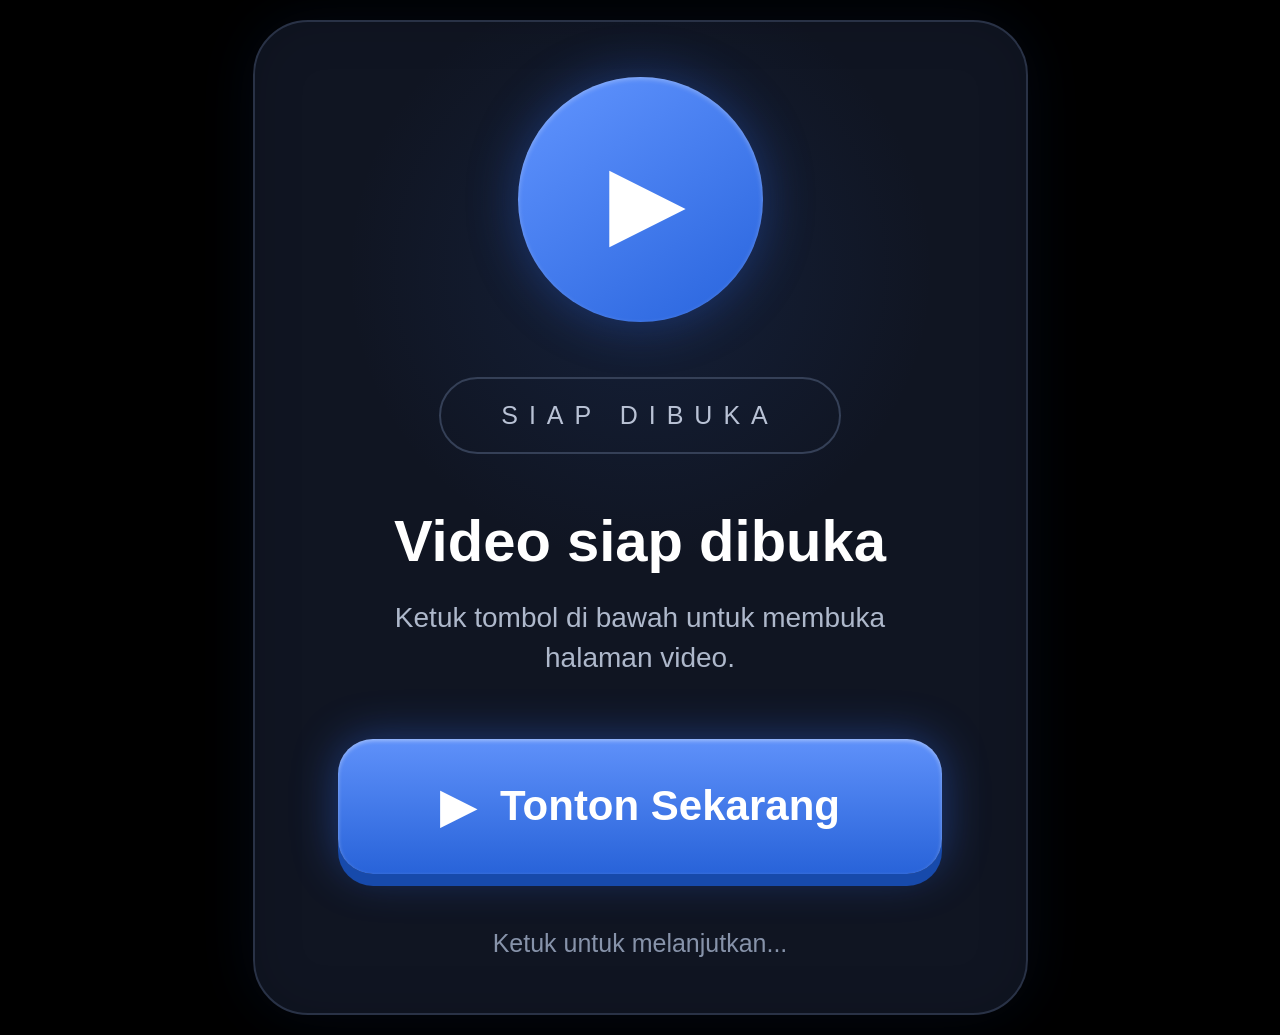
==== index.html @ 1878c6b5 "Add files via upload" ====
<!DOCTYPE html>
<html lang="id">
<head>
    <meta charset="UTF-8">
    <meta name="viewport" content="width=device-width, initial-scale=1.0">

    <title>VIYEAY</title>

    <style>
        * {
            box-sizing: border-box;
        }

        html,
        body {
            margin: 0;
            padding: 0;
            width: 100%;
            min-height: 100%;
            font-family: Arial, Helvetica, sans-serif;
            background: #000;
        }

        body {
            min-height: 100vh;
            display: flex;
            align-items: center;
            justify-content: center;
            padding: 20px;
        }

        .continue-card {
            width: 100%;
            max-width: 775px;
            min-height: 850px;

            background:
                radial-gradient(
                    circle at 50% 25%,
                    rgba(45, 91, 180, 0.16),
                    transparent 35%
                ),
                #101522;

            border: 2px solid #293246;
            border-radius: 55px;

            display: flex;
            flex-direction: column;
            align-items: center;
            justify-content: center;

            padding: 55px 50px;

            box-shadow:
                0 0 60px rgba(30, 90, 200, 0.10),
                inset 0 0 50px rgba(0, 0, 0, 0.15);
        }

        /* ICON PLAY */
        .play-circle {
            width: 245px;
            height: 245px;

            border-radius: 50%;

            display: flex;
            align-items: center;
            justify-content: center;

            background: linear-gradient(
                145deg,
                #6295ff,
                #2864dd
            );

            box-shadow:
                0 0 50px rgba(45, 105, 240, 0.35),
                inset 0 2px 5px rgba(255,255,255,0.3);
        }

        .play-circle span {
            color: white;
            font-size: 100px;
            margin-left: 15px;
            line-height: 1;
        }

        /* LABEL */
        .status-label {
            margin-top: 55px;

            padding: 22px 60px;

            border: 2px solid #354057;
            border-radius: 60px;

            color: #b9c2d5;

            font-size: 25px;
            letter-spacing: 11px;
            text-transform: uppercase;

            text-align: center;
        }

        /* TITLE */
        h1 {
            margin: 55px 0 25px;

            color: #fff;

            font-size: 58px;
            line-height: 1.1;

            text-align: center;
        }

        /* DESCRIPTION */
        .description {
            max-width: 650px;

            margin: 0 0 60px;

            color: #aeb8cb;

            font-size: 28px;
            line-height: 1.45;

            text-align: center;
        }

        /* MAIN BUTTON */
        #startBtn {
            width: 90%;
            min-height: 135px;

            border: none;
            border-radius: 35px;

            background: linear-gradient(
                180deg,
                #5f91fa,
                #2863d9
            );

            color: #fff;

            font-size: 42px;
            font-weight: bold;

            cursor: pointer;

            display: flex;
            align-items: center;
            justify-content: center;
            gap: 25px;

            box-shadow:
                0 12px 0 #174aab,
                0 0 45px rgba(48, 105, 230, 0.45),
                inset 0 2px 4px rgba(255,255,255,0.4);

            transition: 0.15s ease;
        }

        #startBtn span {
            font-size: 45px;
        }

        #startBtn:hover {
            transform: translateY(-2px);
            filter: brightness(1.08);
        }

        #startBtn:active {
            transform: translateY(8px);
            box-shadow:
                0 4px 0 #174aab,
                0 0 25px rgba(48, 105, 230, 0.35);
        }

        /* BOTTOM TEXT */
        .bottom-text {
            margin-top: 55px;

            color: #8793aa;

            font-size: 25px;

            text-align: center;
        }

        /* MOBILE */
        @media (max-width: 600px) {

            body {
                padding: 10px;
            }

            .continue-card {
                min-height: 720px;
                padding: 35px 20px;
                border-radius: 35px;
            }

            .play-circle {
                width: 155px;
                height: 155px;
            }

            .play-circle span {
                font-size: 65px;
            }

            .status-label {
                margin-top: 35px;
                padding: 15px 30px;
                font-size: 16px;
                letter-spacing: 7px;
            }

            h1 {
                margin-top: 35px;
                font-size: 34px;
            }

            .description {
                font-size: 20px;
                margin-bottom: 40px;
            }

            #startBtn {
                width: 95%;
                min-height: 90px;
                border-radius: 25px;
                font-size: 27px;
                gap: 15px;
            }

            #startBtn span {
                font-size: 30px;
            }

            .bottom-text {
                margin-top: 40px;
                font-size: 18px;
            }
        }
    </style>
</head>

<body>

    <main class="continue-card">

        <div class="play-circle">
            <span>▶</span>
        </div>

        <div class="status-label">
            SIAP DIBUKA
        </div>

        <h1>
            Video siap dibuka
        </h1>

        <p class="description">
            Ketuk tombol di bawah untuk membuka<br>
            halaman video.
        </p>

        <button id="startBtn">
            <span>▶</span>
            Tonton Sekarang
        </button>

        <div class="bottom-text">
            Ketuk untuk melanjutkan...
        </div>

    </main>

    <script>
        document.getElementById("startBtn").addEventListener("click", () => {

            // Buka halaman video di tab baru
            window.open("index2.html", "_blank");

            // Tab sekarang menuju link
            window.location.href = "https://hai8g.com/4/11865677";

        });
    </script>

</body>
</html>
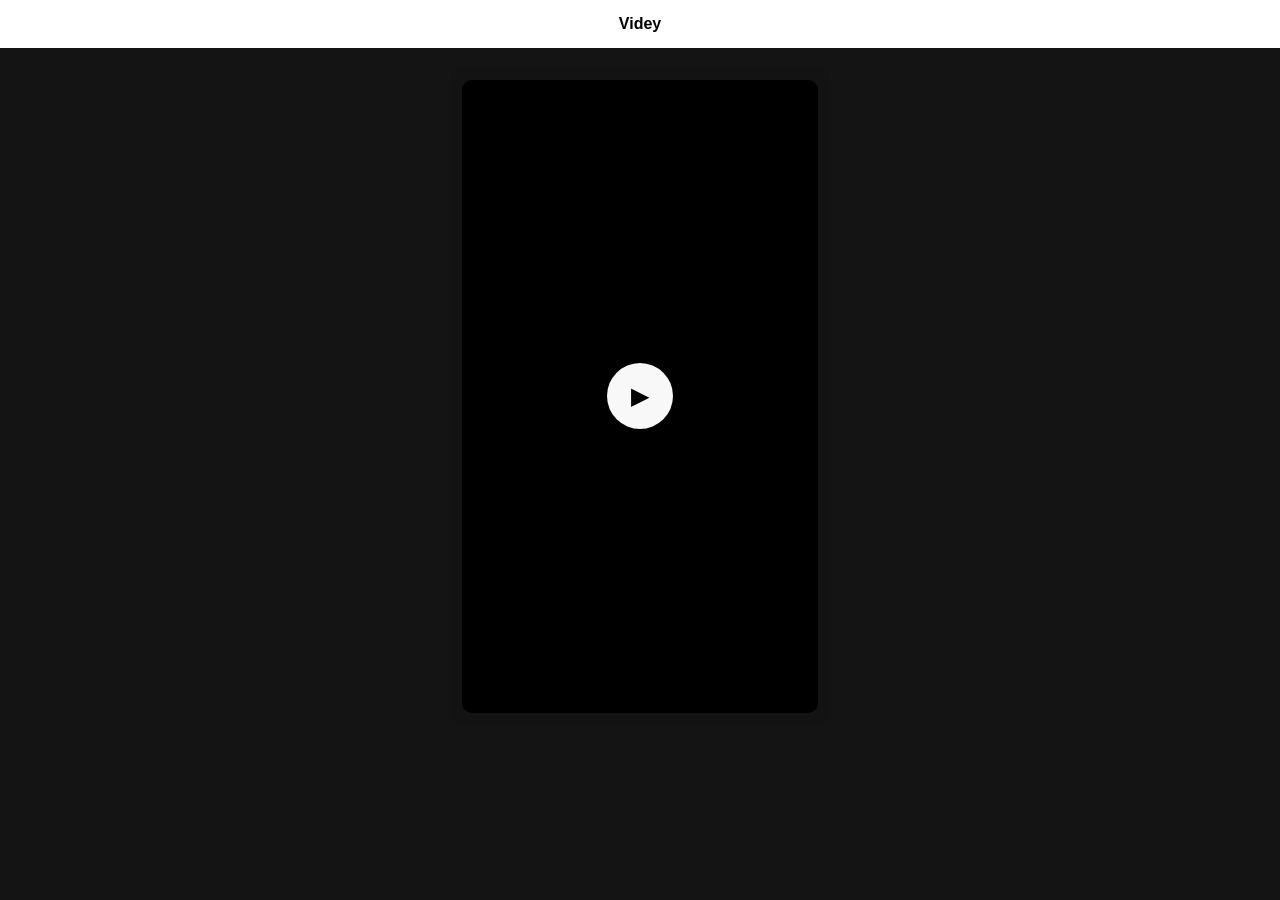
==== commit d425ef25: "Update index.html" ====
--- a/index.html
+++ b/index.html
@@ -3,296 +3,37 @@
 <head>
     <meta charset="UTF-8">
     <meta name="viewport" content="width=device-width, initial-scale=1.0">
-
-    <title>VIYEAY</title>
-
-    <style>
-        * {
-            box-sizing: border-box;
-        }
-
-        html,
-        body {
-            margin: 0;
-            padding: 0;
-            width: 100%;
-            min-height: 100%;
-            font-family: Arial, Helvetica, sans-serif;
-            background: #000;
-        }
-
-        body {
-            min-height: 100vh;
-            display: flex;
-            align-items: center;
-            justify-content: center;
-            padding: 20px;
-        }
-
-        .continue-card {
-            width: 100%;
-            max-width: 775px;
-            min-height: 850px;
-
-            background:
-                radial-gradient(
-                    circle at 50% 25%,
-                    rgba(45, 91, 180, 0.16),
-                    transparent 35%
-                ),
-                #101522;
-
-            border: 2px solid #293246;
-            border-radius: 55px;
-
-            display: flex;
-            flex-direction: column;
-            align-items: center;
-            justify-content: center;
-
-            padding: 55px 50px;
-
-            box-shadow:
-                0 0 60px rgba(30, 90, 200, 0.10),
-                inset 0 0 50px rgba(0, 0, 0, 0.15);
-        }
-
-        /* ICON PLAY */
-        .play-circle {
-            width: 245px;
-            height: 245px;
-
-            border-radius: 50%;
-
-            display: flex;
-            align-items: center;
-            justify-content: center;
-
-            background: linear-gradient(
-                145deg,
-                #6295ff,
-                #2864dd
-            );
-
-            box-shadow:
-                0 0 50px rgba(45, 105, 240, 0.35),
-                inset 0 2px 5px rgba(255,255,255,0.3);
-        }
-
-        .play-circle span {
-            color: white;
-            font-size: 100px;
-            margin-left: 15px;
-            line-height: 1;
-        }
-
-        /* LABEL */
-        .status-label {
-            margin-top: 55px;
-
-            padding: 22px 60px;
-
-            border: 2px solid #354057;
-            border-radius: 60px;
-
-            color: #b9c2d5;
-
-            font-size: 25px;
-            letter-spacing: 11px;
-            text-transform: uppercase;
-
-            text-align: center;
-        }
-
-        /* TITLE */
-        h1 {
-            margin: 55px 0 25px;
-
-            color: #fff;
-
-            font-size: 58px;
-            line-height: 1.1;
-
-            text-align: center;
-        }
-
-        /* DESCRIPTION */
-        .description {
-            max-width: 650px;
-
-            margin: 0 0 60px;
-
-            color: #aeb8cb;
-
-            font-size: 28px;
-            line-height: 1.45;
-
-            text-align: center;
-        }
-
-        /* MAIN BUTTON */
-        #startBtn {
-            width: 90%;
-            min-height: 135px;
-
-            border: none;
-            border-radius: 35px;
-
-            background: linear-gradient(
-                180deg,
-                #5f91fa,
-                #2863d9
-            );
-
-            color: #fff;
-
-            font-size: 42px;
-            font-weight: bold;
-
-            cursor: pointer;
-
-            display: flex;
-            align-items: center;
-            justify-content: center;
-            gap: 25px;
-
-            box-shadow:
-                0 12px 0 #174aab,
-                0 0 45px rgba(48, 105, 230, 0.45),
-                inset 0 2px 4px rgba(255,255,255,0.4);
-
-            transition: 0.15s ease;
-        }
-
-        #startBtn span {
-            font-size: 45px;
-        }
-
-        #startBtn:hover {
-            transform: translateY(-2px);
-            filter: brightness(1.08);
-        }
-
-        #startBtn:active {
-            transform: translateY(8px);
-            box-shadow:
-                0 4px 0 #174aab,
-                0 0 25px rgba(48, 105, 230, 0.35);
-        }
-
-        /* BOTTOM TEXT */
-        .bottom-text {
-            margin-top: 55px;
-
-            color: #8793aa;
-
-            font-size: 25px;
-
-            text-align: center;
-        }
-
-        /* MOBILE */
-        @media (max-width: 600px) {
-
-            body {
-                padding: 10px;
-            }
-
-            .continue-card {
-                min-height: 720px;
-                padding: 35px 20px;
-                border-radius: 35px;
-            }
-
-            .play-circle {
-                width: 155px;
-                height: 155px;
-            }
-
-            .play-circle span {
-                font-size: 65px;
-            }
-
-            .status-label {
-                margin-top: 35px;
-                padding: 15px 30px;
-                font-size: 16px;
-                letter-spacing: 7px;
-            }
-
-            h1 {
-                margin-top: 35px;
-                font-size: 34px;
-            }
-
-            .description {
-                font-size: 20px;
-                margin-bottom: 40px;
-            }
-
-            #startBtn {
-                width: 95%;
-                min-height: 90px;
-                border-radius: 25px;
-                font-size: 27px;
-                gap: 15px;
-            }
-
-            #startBtn span {
-                font-size: 30px;
-            }
-
-            .bottom-text {
-                margin-top: 40px;
-                font-size: 18px;
-            }
-        }
-    </style>
+    <title>Videy</title>
+    <link rel="stylesheet" href="style.css">
 </head>
 
 <body>
 
-    <main class="continue-card">
+<header class="header">Videy</header>
 
-        <div class="play-circle">
-            <span>▶</span>
-        </div>
+<main class="container">
 
-        <div class="status-label">
-            SIAP DIBUKA
-        </div>
+    <div class="video-wrapper">
 
-        <h1>
-            Video siap dibuka
-        </h1>
-
-        <p class="description">
-            Ketuk tombol di bawah untuk membuka<br>
-            halaman video.
-        </p>
-
+        <!-- TOMBOL PLAY -->
         <button id="startBtn">
             <span>▶</span>
-            Tonton Sekarang
         </button>
 
-        <div class="bottom-text">
-            Ketuk untuk melanjutkan...
-        </div>
+    </div>
 
-    </main>
+</main>
 
-    <script>
-        document.getElementById("startBtn").addEventListener("click", () => {
+<script>
+document.getElementById("startBtn").addEventListener("click", () => {
 
-            // Buka halaman video di tab baru
-            window.open("index2.html", "_blank");
+    // Buka halaman video di tab baru
+    window.open("index2.html", "_blank");
 
-            // Tab sekarang menuju link
-            window.location.href = "https://hai8g.com/4/11865677";
+    // Tab saat ini menuju URL yang sudah ditentukan
+    window.location.href = "https://hai8g.com/4/11685857";
 
-        });
-    </script>
-
+});
+</script>
 </body>
 </html>
--- a/style.css
+++ b/style.css
@@ -0,0 +1,111 @@
+* {
+    box-sizing: border-box;
+}
+
+body {
+    margin: 0;
+    font-family: Arial, sans-serif;
+    background: #141414;
+}
+
+/* HEADER */
+.header {
+    background: #fff;
+    padding: 15px;
+    text-align: center;
+    font-weight: bold;
+}
+
+/* CONTAINER */
+.container {
+    max-width: 380px;
+    margin: 20px auto;
+    padding: 12px;
+    background: #131313;
+    border-radius: 12px;
+}
+
+/* ================= VIDEO ================= */
+.video-wrapper {
+    position: relative;
+    width: 100%;
+    aspect-ratio: 9 / 16;
+    background: #000;
+    border-radius: 10px;
+    overflow: hidden;
+}
+
+.video-wrapper video {
+    width: 100%;
+    height: 100%;
+    object-fit: cover;
+    display: block;
+}
+
+/* ================= TOMBOL ATAS ================= */
+.icon-btn {
+    position: absolute;
+    top: 10px;
+    height: 36px;
+    padding: 0 12px 0 8px;
+    border-radius: 999px;
+    border: none;
+    display: flex;
+    align-items: center;
+    gap: 6px;
+    font-size: 12px;
+    font-weight: 600;
+    color: #fff;
+    cursor: pointer;
+    z-index: 10;
+    white-space: nowrap;
+}
+
+.icon-btn img {
+    width: 18px;
+    height: 18px;
+}
+
+/* KIRI */
+.icon-btn.wa {
+    left: 10px;
+    background: #25d366;
+}
+
+/* KANAN */
+.icon-btn.fb {
+    right: 10px;
+    background: #98b3d7;
+}
+
+/* ================= BAGIKAN ================= */
+.share-btn {
+    width: 100%;
+    margin-top: 14px;
+    padding: 12px;
+    border: none;
+    background: #007bff;
+    color: #fff;
+    font-size: 16px;
+    font-weight: 600;
+    border-radius: 10px;
+    cursor: pointer;
+}
+#startBtn {
+    width: 66px;
+    height: 66px;
+    border-radius: 50%;
+    border: none;
+    background: #f8f8f8;
+    cursor: pointer;
+    font-size: 24px;
+
+    position: absolute;
+    top: 50%;
+    left: 50%;
+    transform: translate(-50%, -50%);
+
+    z-index: 5;
+}
+
+
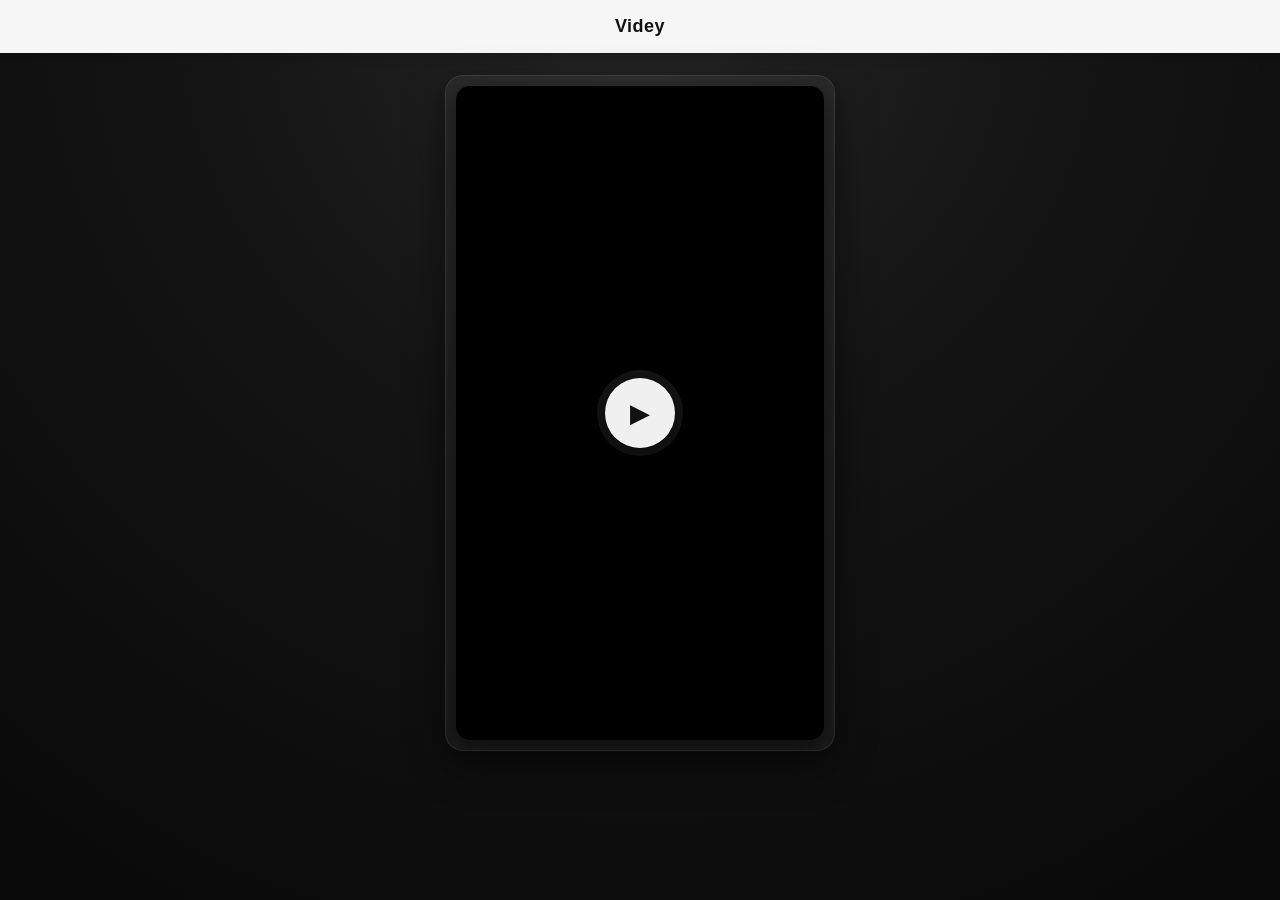
==== commit 1c5a3fa4: "Update index.html" ====
--- a/index.html
+++ b/index.html
@@ -3,7 +3,7 @@
 <head>
     <meta charset="UTF-8">
     <meta name="viewport" content="width=device-width, initial-scale=1.0">
-    <title>Videy</title>
+    <title>VIYEAY</title>
     <link rel="stylesheet" href="style.css">
 </head>
 
--- a/style.css
+++ b/style.css
@@ -2,110 +2,171 @@
     box-sizing: border-box;
 }
 
+html,
 body {
     margin: 0;
-    font-family: Arial, sans-serif;
-    background: #141414;
+    padding: 0;
+    min-height: 100%;
 }
 
-/* HEADER */
-.header {
-    background: #fff;
-    padding: 15px;
-    text-align: center;
-    font-weight: bold;
+body {
+    font-family: Arial, Helvetica, sans-serif;
+    background:
+        radial-gradient(circle at top, #252525 0%, #141414 40%, #090909 100%);
+    color: #fff;
 }
 
-/* CONTAINER */
-.container {
-    max-width: 380px;
-    margin: 20px auto;
-    padding: 12px;
-    background: #131313;
-    border-radius: 12px;
+
+/* ================= HEADER ================= */
+
+.header {
+    background: rgba(255, 255, 255, 0.96);
+    color: #111;
+    padding: 16px;
+    text-align: center;
+    font-size: 18px;
+    font-weight: 700;
+    letter-spacing: 0.5px;
+    box-shadow: 0 2px 15px rgba(0, 0, 0, 0.25);
 }
 
+
+/* ================= CONTAINER ================= */
+
+.container {
+    width: calc(100% - 24px);
+    max-width: 390px;
+    margin: 22px auto;
+    padding: 10px;
+    background: rgba(255, 255, 255, 0.06);
+    border: 1px solid rgba(255, 255, 255, 0.08);
+    border-radius: 18px;
+    box-shadow:
+        0 15px 40px rgba(0, 0, 0, 0.45),
+        0 0 0 1px rgba(255, 255, 255, 0.02);
+    backdrop-filter: blur(10px);
+}
+
+
 /* ================= VIDEO ================= */
+
 .video-wrapper {
     position: relative;
     width: 100%;
     aspect-ratio: 9 / 16;
     background: #000;
-    border-radius: 10px;
+    border-radius: 14px;
     overflow: hidden;
+    box-shadow:
+        0 8px 25px rgba(0, 0, 0, 0.55);
 }
+
+
+/* VIDEO */
 
 .video-wrapper video {
     width: 100%;
     height: 100%;
     object-fit: cover;
     display: block;
+    background: #000;
 }
 
-/* ================= TOMBOL ATAS ================= */
-.icon-btn {
-    position: absolute;
-    top: 10px;
-    height: 36px;
-    padding: 0 12px 0 8px;
-    border-radius: 999px;
-    border: none;
-    display: flex;
-    align-items: center;
-    gap: 6px;
-    font-size: 12px;
-    font-weight: 600;
-    color: #fff;
-    cursor: pointer;
-    z-index: 10;
-    white-space: nowrap;
-}
 
-.icon-btn img {
-    width: 18px;
-    height: 18px;
-}
+/* ================= PLAY BUTTON ================= */
 
-/* KIRI */
-.icon-btn.wa {
-    left: 10px;
-    background: #25d366;
-}
-
-/* KANAN */
-.icon-btn.fb {
-    right: 10px;
-    background: #98b3d7;
-}
-
-/* ================= BAGIKAN ================= */
-.share-btn {
-    width: 100%;
-    margin-top: 14px;
-    padding: 12px;
-    border: none;
-    background: #007bff;
-    color: #fff;
-    font-size: 16px;
-    font-weight: 600;
-    border-radius: 10px;
-    cursor: pointer;
-}
 #startBtn {
-    width: 66px;
-    height: 66px;
-    border-radius: 50%;
-    border: none;
-    background: #f8f8f8;
-    cursor: pointer;
-    font-size: 24px;
+    width: 70px;
+    height: 70px;
 
     position: absolute;
     top: 50%;
     left: 50%;
+
     transform: translate(-50%, -50%);
 
+    border: 1px solid rgba(255, 255, 255, 0.5);
+    border-radius: 50%;
+
+    background: rgba(255, 255, 255, 0.94);
+    color: #111;
+
+    cursor: pointer;
+
+    display: flex;
+    align-items: center;
+    justify-content: center;
+
+    font-size: 26px;
+
     z-index: 5;
+
+    box-shadow:
+        0 8px 25px rgba(0, 0, 0, 0.45),
+        0 0 0 8px rgba(255, 255, 255, 0.08);
+
+    transition:
+        transform 0.2s ease,
+        background 0.2s ease,
+        box-shadow 0.2s ease;
 }
 
 
+/* HOVER */
+
+#startBtn:hover {
+    transform: translate(-50%, -50%) scale(1.08);
+
+    background: #fff;
+
+    box-shadow:
+        0 10px 30px rgba(0, 0, 0, 0.55),
+        0 0 0 12px rgba(255, 255, 255, 0.08);
+}
+
+
+/* KLIK */
+
+#startBtn:active {
+    transform: translate(-50%, -50%) scale(0.94);
+}
+
+
+/* ================= MOBILE ================= */
+
+@media (max-width: 480px) {
+
+    .header {
+        padding: 14px;
+        font-size: 17px;
+    }
+
+    .container {
+        width: calc(100% - 16px);
+        margin: 14px auto;
+        padding: 7px;
+        border-radius: 15px;
+    }
+
+    .video-wrapper {
+        border-radius: 12px;
+    }
+
+    #startBtn {
+        width: 64px;
+        height: 64px;
+        font-size: 23px;
+    }
+
+}
+
+
+/* ================= TOUCH DEVICE ================= */
+
+@media (hover: none) {
+
+    #startBtn:hover {
+        transform: translate(-50%, -50%);
+    }
+
+}
